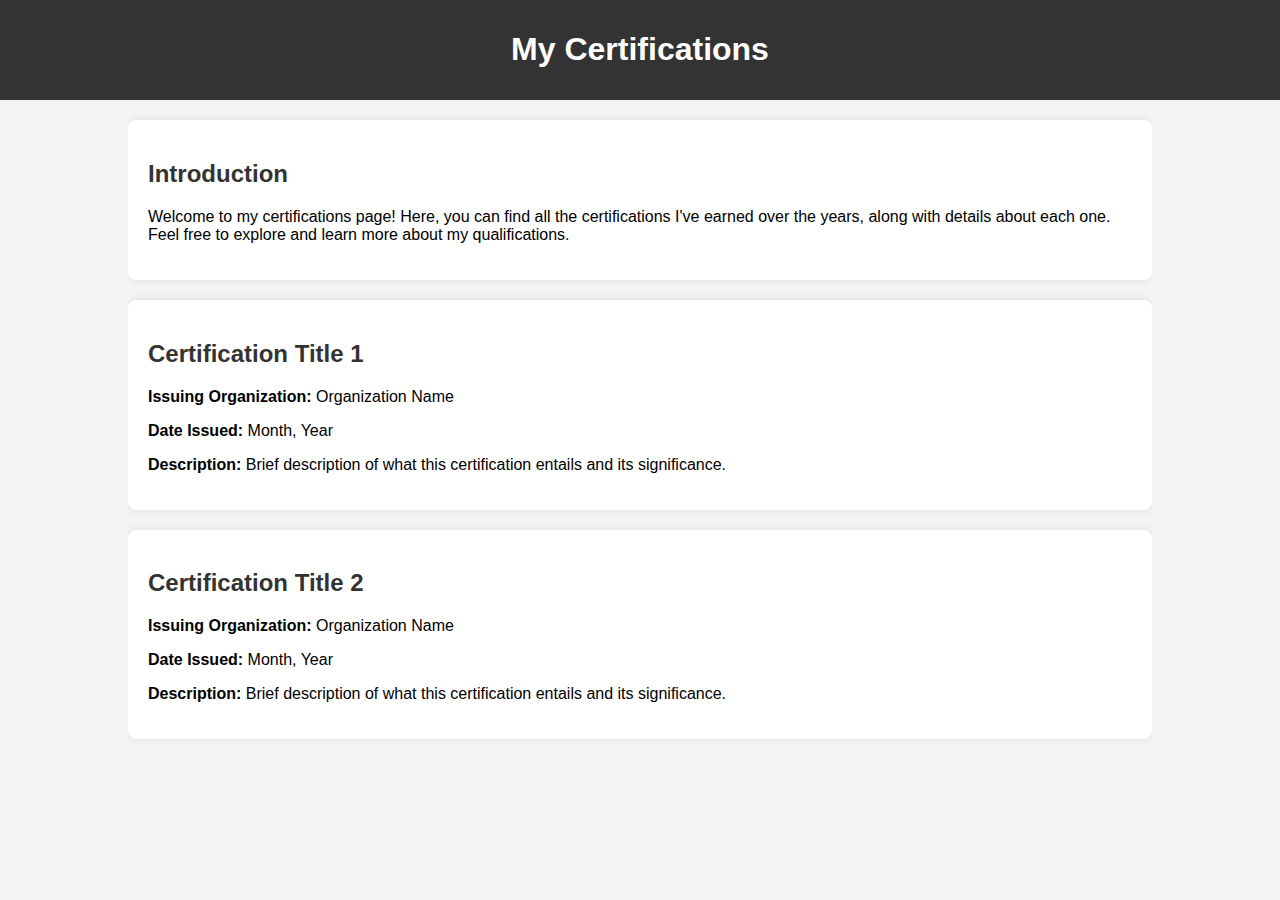
==== certifications.html @ 27d70156 "Create certifications.html" ====
<!DOCTYPE html>
<html lang="en">
<head>
    <meta charset="UTF-8">
    <meta name="viewport" content="width=device-width, initial-scale=1.0">
    <title>Certifications</title>
    <style>
        body {
            font-family: Arial, sans-serif;
            margin: 0;
            padding: 0;
            background-color: #f4f4f4;
        }
        header {
            background-color: #333;
            color: white;
            padding: 10px 0;
            text-align: center;
        }
        .container {
            width: 80%;
            margin: auto;
            overflow: hidden;
        }
        .intro {
            padding: 20px;
            background: white;
            margin: 20px 0;
            border-radius: 8px;
            box-shadow: 0 0 10px rgba(0,0,0,0.1);
        }
        .certification {
            padding: 20px;
            background: white;
            margin: 20px 0;
            border-radius: 8px;
            box-shadow: 0 0 10px rgba(0,0,0,0.1);
        }
        h2 {
            color: #333;
        }
    </style>
</head>
<body>
    <header>
        <div class="container">
            <h1>My Certifications</h1>
        </div>
    </header>

    <div class="container">
        <section class="intro">
            <h2>Introduction</h2>
            <p>Welcome to my certifications page! Here, you can find all the certifications I've earned over the years, along with details about each one. Feel free to explore and learn more about my qualifications.</p>
        </section>

        <section class="certification">
            <h2>Certification Title 1</h2>
            <p><strong>Issuing Organization:</strong> Organization Name</p>
            <p><strong>Date Issued:</strong> Month, Year</p>
            <p><strong>Description:</strong> Brief description of what this certification entails and its significance.</p>
        </section>

        <section class="certification">
            <h2>Certification Title 2</h2>
            <p><strong>Issuing Organization:</strong> Organization Name</p>
            <p><strong>Date Issued:</strong> Month, Year</p>
            <p><strong>Description:</strong> Brief description of what this certification entails and its significance.</p>
        </section>

        <!-- Add more certification sections as needed -->

    </div>
</body>
</html>
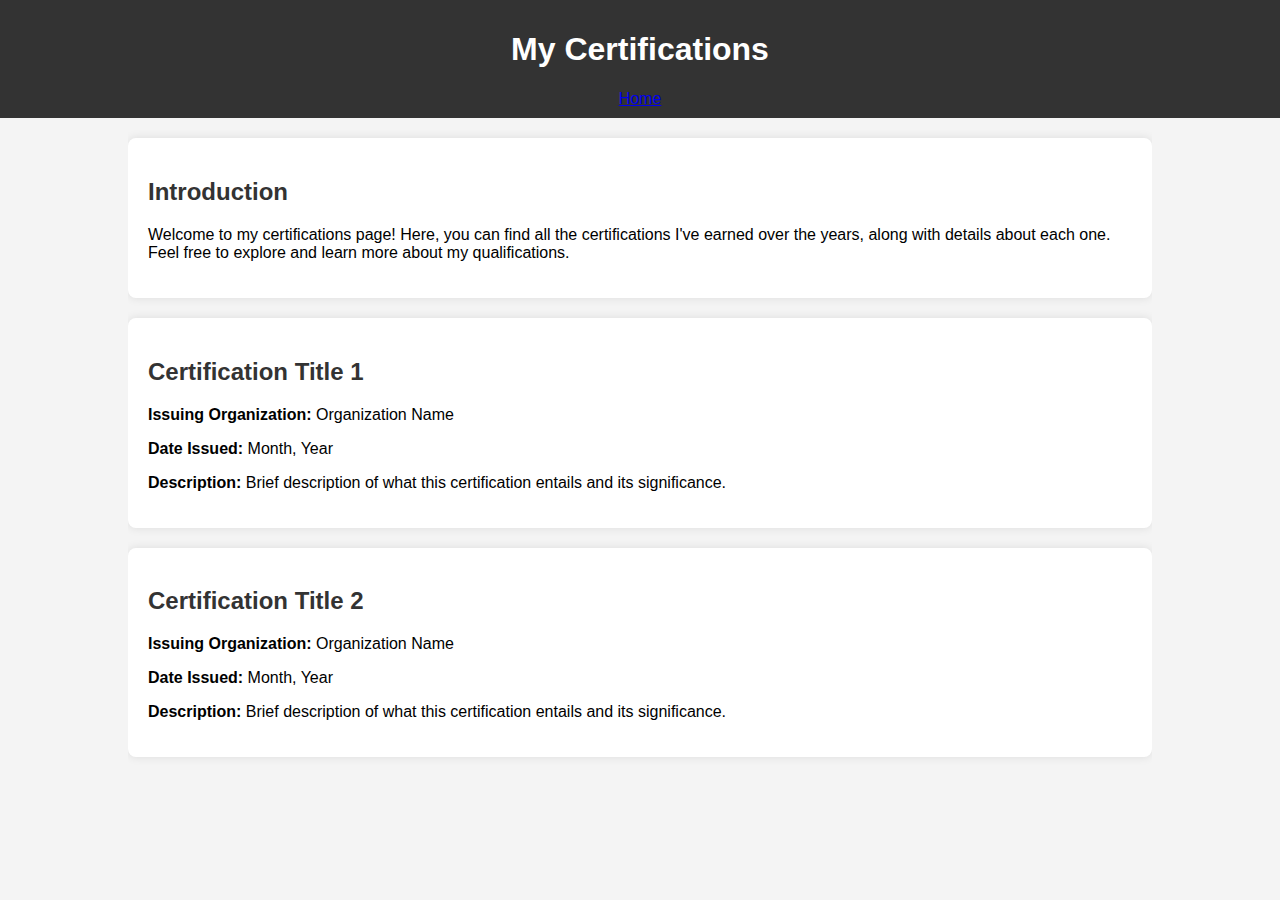
==== commit 343c369a: "Update certifications.html" ====
--- a/certifications.html
+++ b/certifications.html
@@ -45,6 +45,7 @@
     <header>
         <div class="container">
             <h1>My Certifications</h1>
+            <li><a href="/index">Home</a></li>
         </div>
     </header>
 
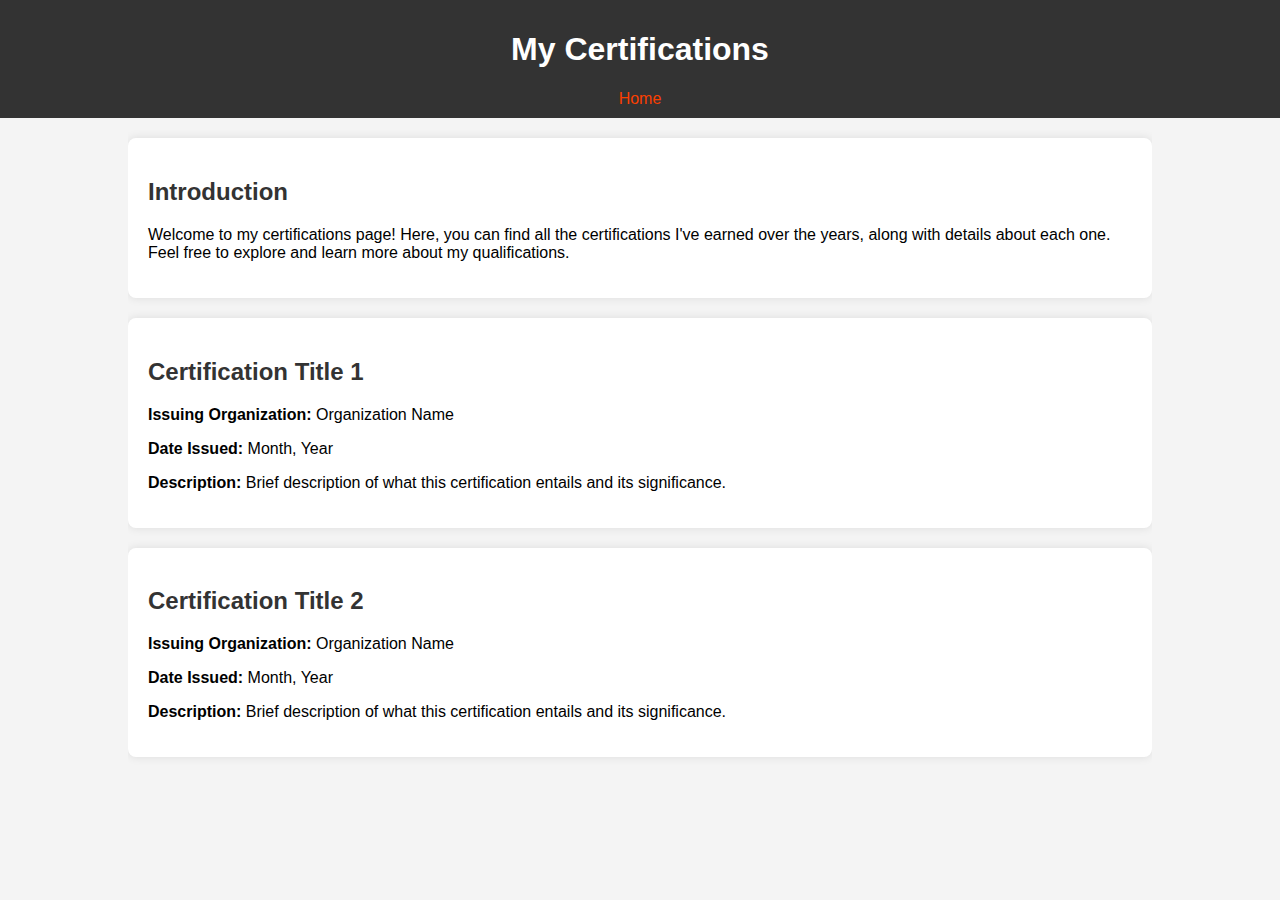
==== commit bab151e6: "Update certifications.html" ====
--- a/certifications.html
+++ b/certifications.html
@@ -45,7 +45,7 @@
     <header>
         <div class="container">
             <h1>My Certifications</h1>
-            <li><a href="/index">Home</a></li>
+            <a href="/index" style="color: #fb3f00; text-decoration: none;">Home</a>
         </div>
     </header>
 
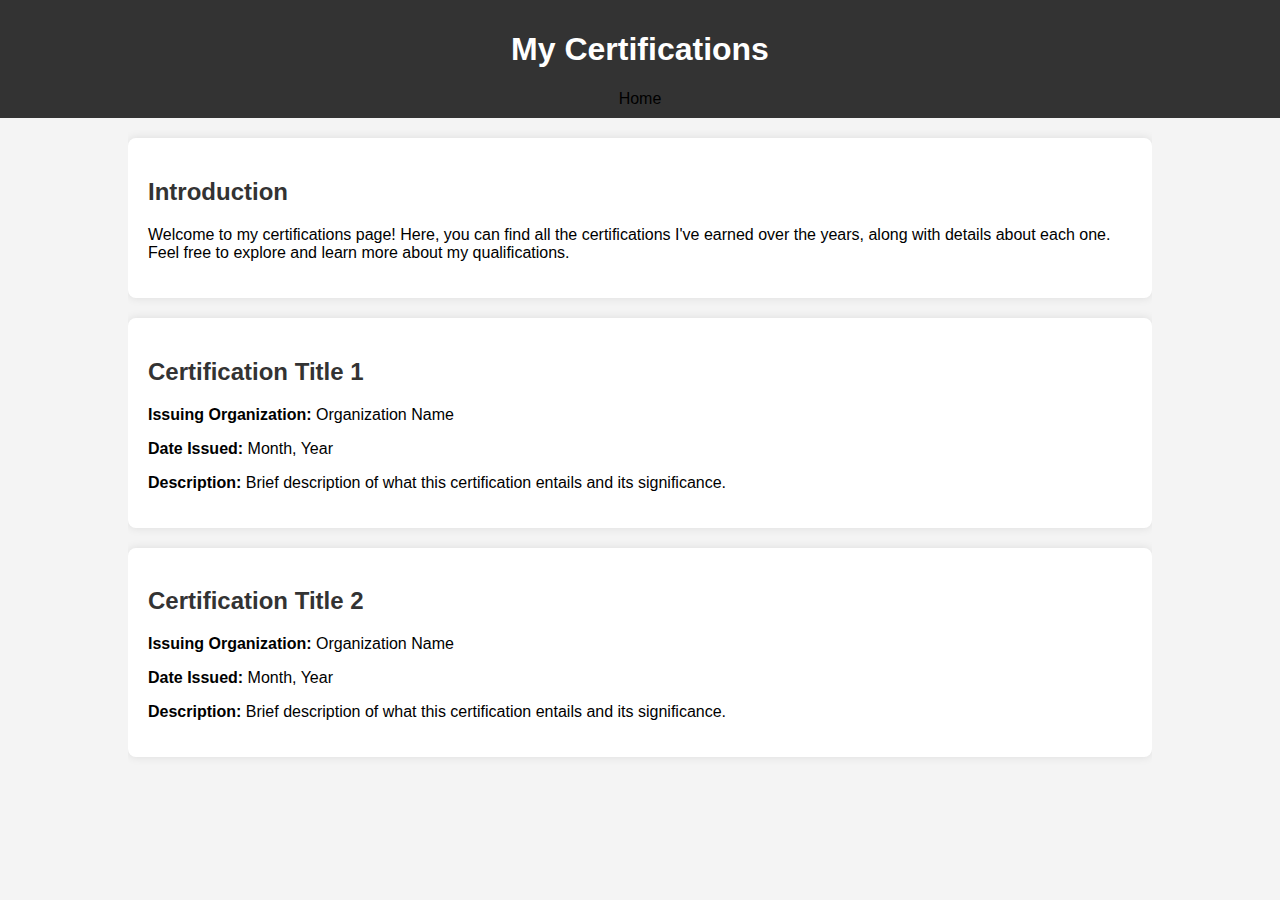
==== commit ea97b077: "Update certifications.html" ====
--- a/certifications.html
+++ b/certifications.html
@@ -45,7 +45,7 @@
     <header>
         <div class="container">
             <h1>My Certifications</h1>
-            <a href="/index" style="color: #fb3f00; text-decoration: none;">Home</a>
+            <a href="/index" style="color: #000000; text-decoration: none;">Home</a>
         </div>
     </header>
 
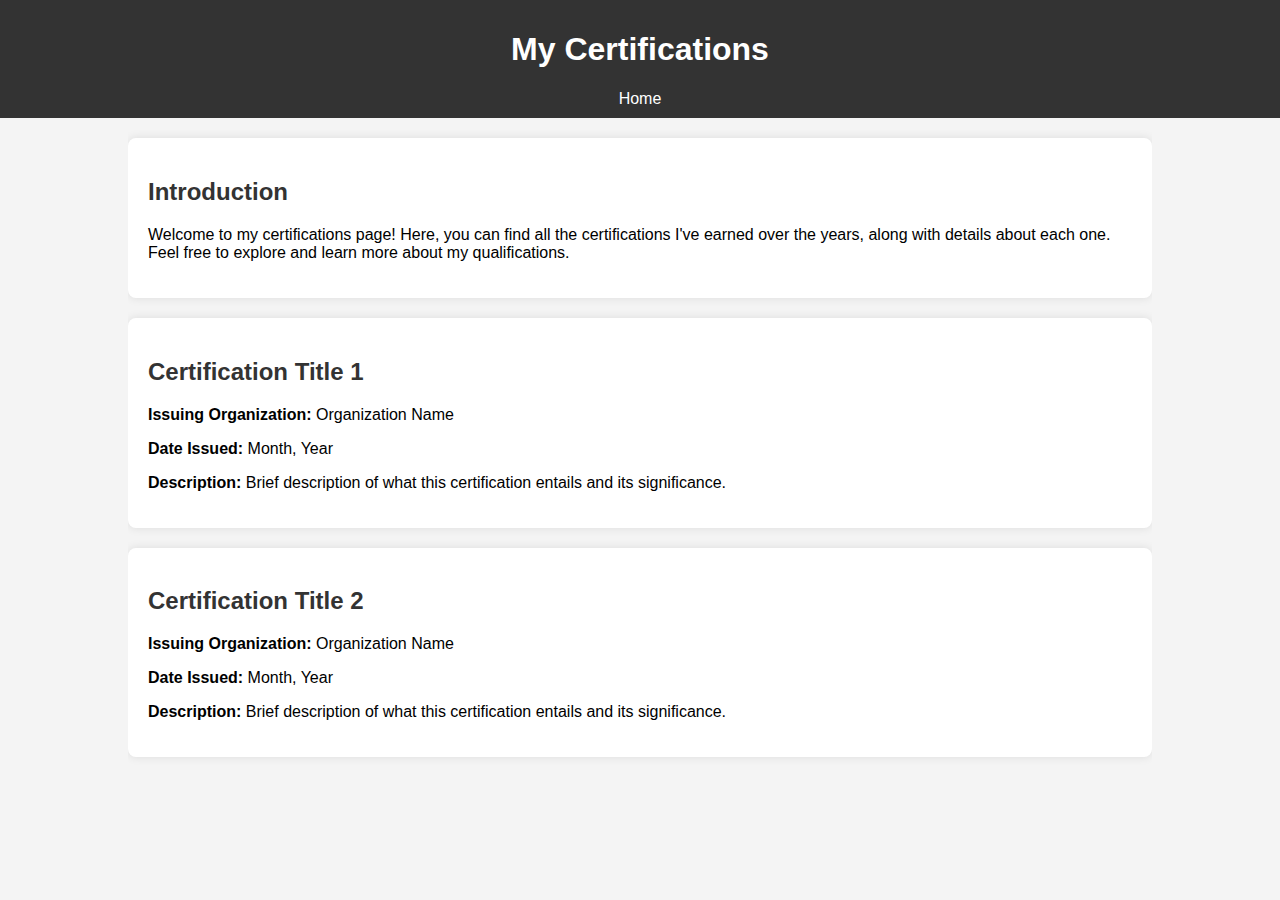
==== commit b59d2481: "Update certifications.html" ====
--- a/certifications.html
+++ b/certifications.html
@@ -45,7 +45,7 @@
     <header>
         <div class="container">
             <h1>My Certifications</h1>
-            <a href="/index" style="color: #000000; text-decoration: none;">Home</a>
+            <a href="/index" style="color: #FFFFFF; text-decoration: none;">Home</a>
         </div>
     </header>
 
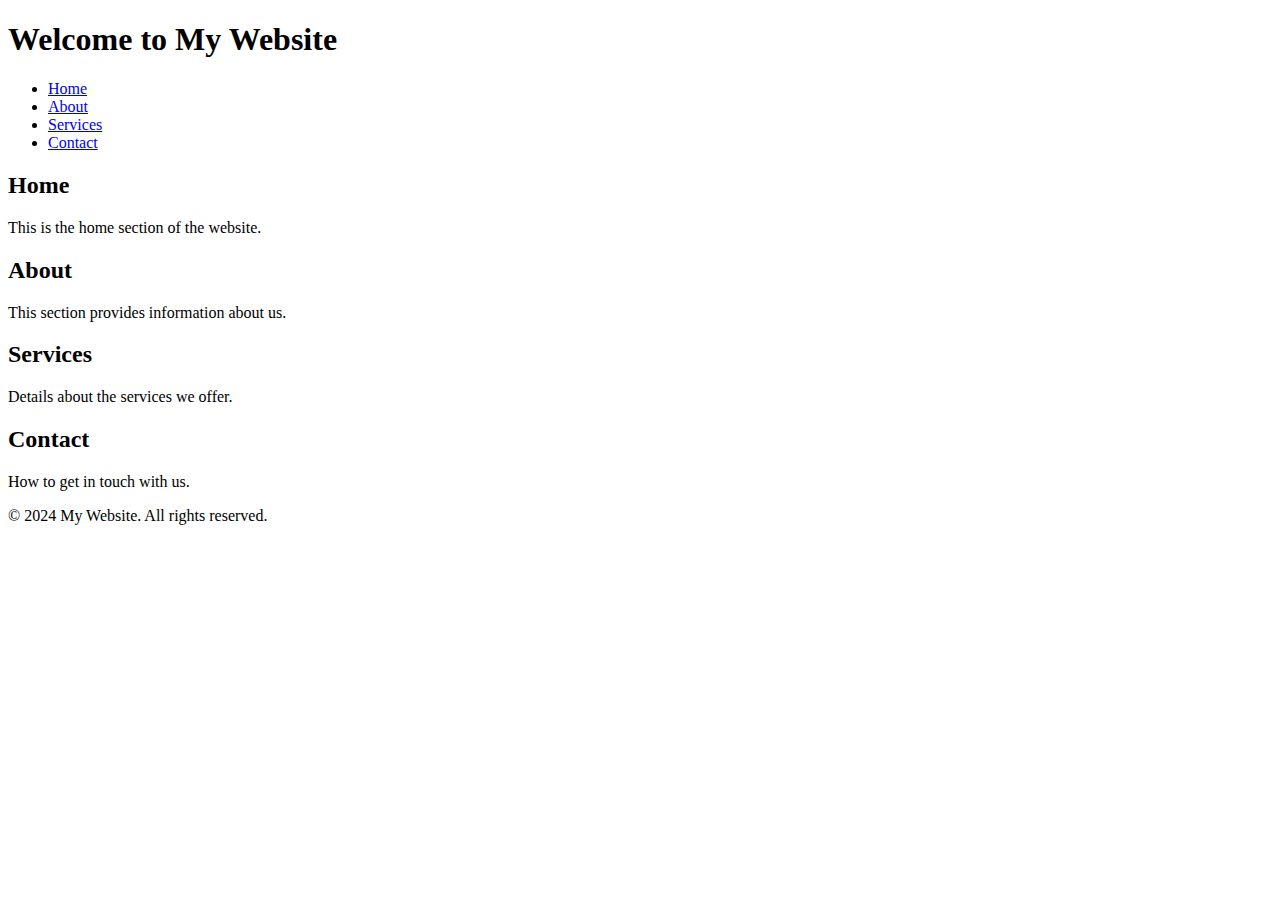
==== commit f5c0ea7f: "Add files via upload" ====
--- a/certifications.html
+++ b/certifications.html
@@ -1,76 +1,43 @@
-<!DOCTYPE html>
-<html lang="en">
-<head>
-    <meta charset="UTF-8">
-    <meta name="viewport" content="width=device-width, initial-scale=1.0">
-    <title>Certifications</title>
-    <style>
-        body {
-            font-family: Arial, sans-serif;
-            margin: 0;
-            padding: 0;
-            background-color: #f4f4f4;
-        }
-        header {
-            background-color: #333;
-            color: white;
-            padding: 10px 0;
-            text-align: center;
-        }
-        .container {
-            width: 80%;
-            margin: auto;
-            overflow: hidden;
-        }
-        .intro {
-            padding: 20px;
-            background: white;
-            margin: 20px 0;
-            border-radius: 8px;
-            box-shadow: 0 0 10px rgba(0,0,0,0.1);
-        }
-        .certification {
-            padding: 20px;
-            background: white;
-            margin: 20px 0;
-            border-radius: 8px;
-            box-shadow: 0 0 10px rgba(0,0,0,0.1);
-        }
-        h2 {
-            color: #333;
-        }
-    </style>
-</head>
-<body>
-    <header>
-        <div class="container">
-            <h1>My Certifications</h1>
-            <a href="/index" style="color: #FFFFFF; text-decoration: none;">Home</a>
-        </div>
-    </header>
-
-    <div class="container">
-        <section class="intro">
-            <h2>Introduction</h2>
-            <p>Welcome to my certifications page! Here, you can find all the certifications I've earned over the years, along with details about each one. Feel free to explore and learn more about my qualifications.</p>
-        </section>
-
-        <section class="certification">
-            <h2>Certification Title 1</h2>
-            <p><strong>Issuing Organization:</strong> Organization Name</p>
-            <p><strong>Date Issued:</strong> Month, Year</p>
-            <p><strong>Description:</strong> Brief description of what this certification entails and its significance.</p>
-        </section>
-
-        <section class="certification">
-            <h2>Certification Title 2</h2>
-            <p><strong>Issuing Organization:</strong> Organization Name</p>
-            <p><strong>Date Issued:</strong> Month, Year</p>
-            <p><strong>Description:</strong> Brief description of what this certification entails and its significance.</p>
-        </section>
-
-        <!-- Add more certification sections as needed -->
-
-    </div>
-</body>
-</html>
+<!DOCTYPE html>
+<html lang="en">
+<head>
+    <meta charset="UTF-8">
+    <meta name="viewport" content="width=device-width, initial-scale=1.0">
+    <title>Portfolio</title>
+    <link rel="stylesheet" href="css/styles.css">
+</head>
+<body>
+    <header>
+        <h1>Welcome to My Website</h1>
+        <nav>
+            <ul>
+                <li><a href="#home">Home</a></li>
+                <li><a href="#about">About</a></li>
+                <li><a href="#services">Services</a></li>
+                <li><a href="#contact">Contact</a></li>
+            </ul>
+        </nav>
+    </header>
+    <main>
+        <section id="home">
+            <h2>Home</h2>
+            <p>This is the home section of the website.</p>
+        </section>
+        <section id="about">
+            <h2>About</h2>
+            <p>This section provides information about us.</p>
+        </section>
+        <section id="services">
+            <h2>Services</h2>
+            <p>Details about the services we offer.</p>
+        </section>
+        <section id="contact">
+            <h2>Contact</h2>
+            <p>How to get in touch with us.</p>
+        </section>
+    </main>
+    <footer>
+        <p>&copy; 2024 My Website. All rights reserved.</p>
+    </footer>
+</body>
+</html>
